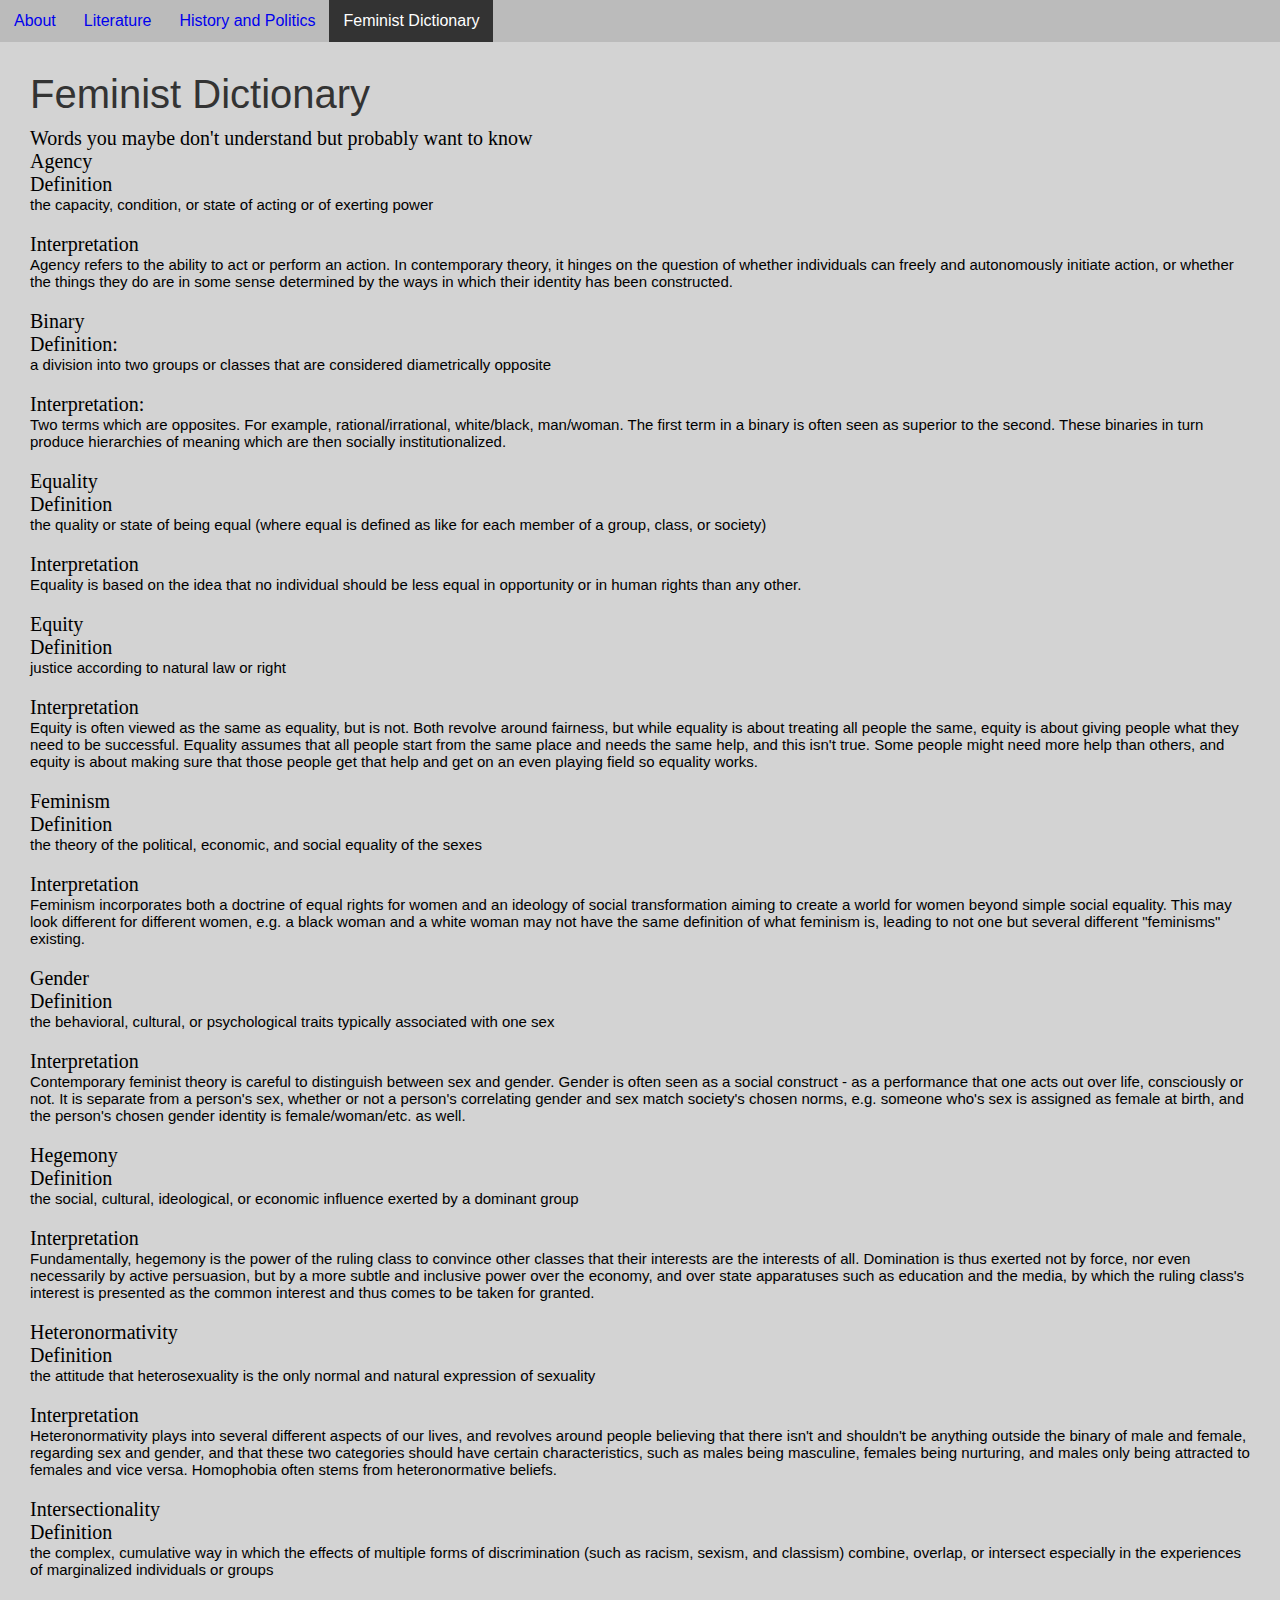
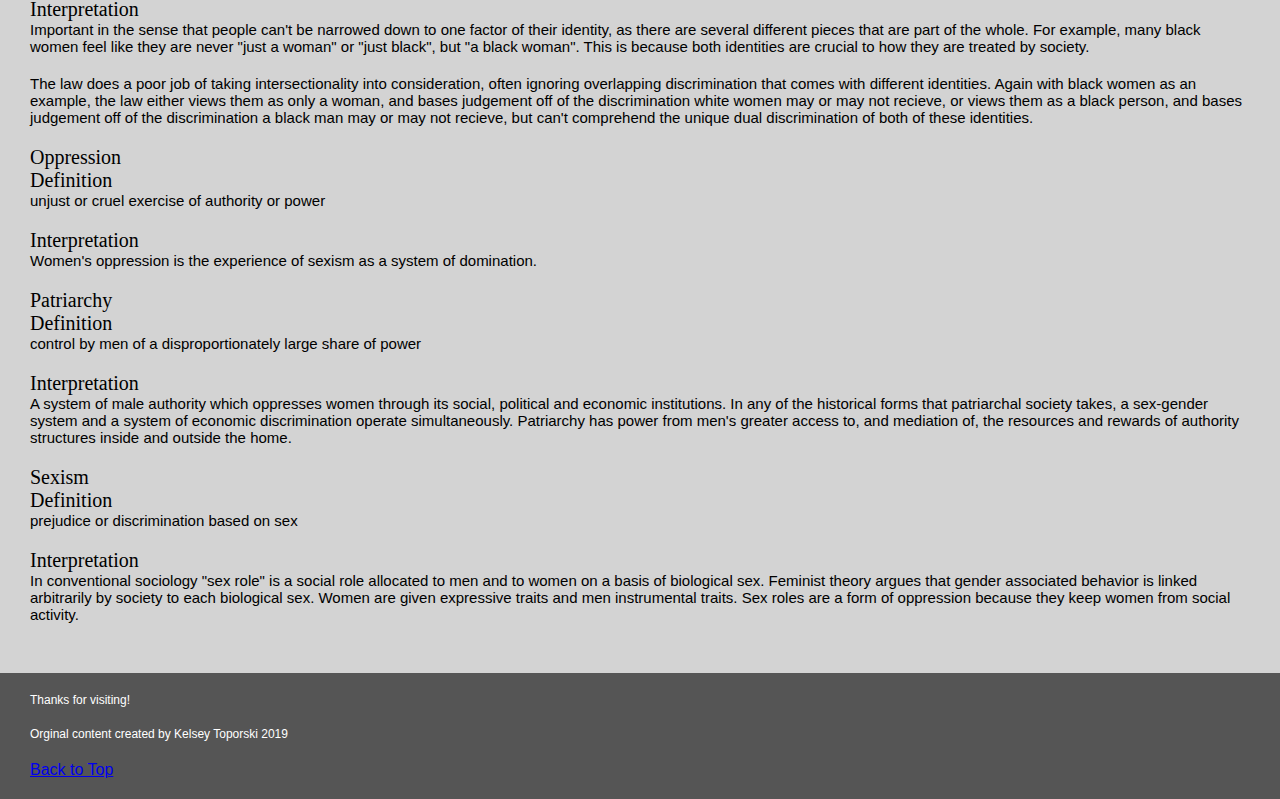
==== femdict.html @ d9327a34 "Add files via upload" ====
<!DOCTYPE html>
<html lang="en">
<head>
  <meta charset="UTF-8">

  <meta name="viewport" content="width=device-width, initial-scale=1.0">

  <!-- connects to the stylesheets -->
  <link rel="stylesheet" href="css/reset.css">
  <link rel="stylesheet" href="css/style.css">

  <!-- connect to a Google font -->  
  <!-- connect to a Font Aweseom font -->
  <!-- connect to a favicon -->

  <title>Women's Web - Dictionary</title>
</head>

<body>
  <header>
    <nav>
        <ul>
          <li><a href="index.html">About</a></li>
          <li><a href="literature.html">Literature</a></li>
          <li><a href="history.html">History and Politics</a></li>
          <li><a class="active" href="femdict.html">Feminist Dictionary</a></li>
        </ul>
    </nav>
      <!-- definitions from meriam webster -->
      <!-- interpretations from
            The Dictionary of Feminist Theory - Maggie Humm,
            Key Concepts In Post-Colonial Studies - Ashcroft, Bill, Gareth Griffiths, and Helen Tiffin,
            or myself -->
      <!-- interpretation of equity from https://everydayfeminism.com/2014/09/equality-is-not-enough/ -->

    
    

  </header>

  <main>
  
    <h1>Feminist Dictionary</h1>
    <div> Words you maybe don't understand but probably want to know</div>
      <!-- definitions from meriam webster -->
      <!-- interpretations from
            The Dictionary of Feminist Theory - Maggie Humm,
            Key Concepts In Post-Colonial Studies - Ashcroft, Bill, Gareth Griffiths, and Helen Tiffin,
            or myself -->
      <!-- interpretation of equity from https://everydayfeminism.com/2014/09/equality-is-not-enough/ -->

      <dl>
        <dt>Agency</dt>
        <dd>Definition
          <p>
            the capacity, condition, or state of acting or of exerting power
          </p></dd>
        <dd>Interpretation
          <p>
            Agency refers to the ability to act or perform an action. In contemporary theory, it hinges on the question of whether individuals can freely and autonomously initiate action, or whether the things they do are in some sense determined by the ways in which their identity has been constructed.
          </p></dd>

        
        <dt>Binary</dt>
        <dd>Definition:
          <p>
            a division into two groups or classes that are considered diametrically opposite
          </p></dd>
        <dd>Interpretation:
          <p>
            Two terms which are opposites. For example, rational/irrational, white/black, man/woman. The first term in a binary is often seen as superior to the second. These binaries in turn produce hierarchies of meaning which are then socially institutionalized.
          </p></dd>
        
          
        <dt>Equality</dt>
        <dd>Definition
          <p>
            the quality or state of being equal (where equal is defined as like for each member of a group, class, or society)
          </p></dd>
        <dd>Interpretation
          <p>
            Equality is based on the idea that no individual should be less equal in opportunity or in human rights than any other.
          </p></dd>
        
          
        <dt>Equity</dt>
        <dd>Definition
          <p>
            justice according to natural law or right
          </p></dd>
        <dd>Interpretation
          <p>
            Equity is often viewed as the same as equality, but is not. Both revolve around fairness, but while equality is about treating all people the same, equity is about giving people what they need to be successful. Equality assumes that all people start from the same place and needs the same help, and this isn't true. Some people might need more help than others, and equity is about making sure that those people get that help and get on an even playing field so equality works.
          </p></dd>
        
          
        <dt>Feminism</dt>
        <dd>Definition
          <p>
            the theory of the political, economic, and social equality of the sexes
          </p></dd>
        <dd>Interpretation
          <p>
            Feminism incorporates both a doctrine of equal rights for women and an ideology of social transformation aiming to create a world for women beyond simple social equality. This may look different for different women, e.g. a black woman and a white woman may not have the same definition of what feminism is, leading to not one but several different "feminisms" existing.
          </p></dd>
       
          
        <dt>Gender</dt>
        <dd>Definition
          <p>
            the behavioral, cultural, or psychological traits typically associated with one sex
          </p></dd>
        <dd>Interpretation
          <p>
            Contemporary feminist theory is careful to distinguish between sex and gender. Gender is often seen as a social construct - as a performance that one acts out over life, consciously or not. It is separate from a person's sex, whether or not a person's correlating gender and sex match society's chosen norms, e.g. someone who's sex is assigned as female at birth, and the person's chosen gender identity is female/woman/etc. as well.
          </p></dd>
        
          
        <dt>Hegemony</dt>
        <dd>Definition
          <p>
            the social, cultural, ideological, or economic influence exerted by a dominant group
          </p></dd>
        <dd>Interpretation
          <p>
            Fundamentally, hegemony is the power of the ruling class to convince other classes that their interests are the interests of all.  Domination is thus exerted not by force, nor even necessarily by active persuasion, but by a more subtle and inclusive power over the economy, and over state apparatuses such as education and the media, by which the ruling class's interest is presented as the common interest and thus comes to be taken for granted.
          </p></dd>
       
          
        <dt>Heteronormativity</dt>
        <dd>Definition
          <p>
            the attitude that heterosexuality is the only normal and natural expression of sexuality
          </p></dd>
        <dd>Interpretation
          <p>
            Heteronormativity plays into several different aspects of our lives, and revolves around people believing that there isn't and shouldn't be anything outside the binary of male and female, regarding sex and gender, and that these two categories should have certain characteristics, such as males being masculine, females being nurturing, and males only being attracted to females and vice versa. Homophobia often stems from heteronormative beliefs.
          </p></dd>
        
          
        <dt>Intersectionality</dt>
        <dd>Definition
          <p>
            the complex, cumulative way in which the effects of multiple forms of discrimination (such as racism, sexism, and classism) combine, overlap, or intersect especially in the experiences of marginalized individuals or groups
          </p></dd>
        <dd>Interpretation
          <p>
            Important in the sense that people can't be narrowed down to one factor of their identity, as there are several different pieces that are part of the whole. For example, many black women feel like they are never "just a woman" or "just black", but "a black woman". This is because both identities are crucial to how they are treated by society.
          </p>
          <p>
            The law does a poor job of taking intersectionality into consideration, often ignoring overlapping discrimination that comes with different identities. Again with black women as an example, the law either views them as only a woman, and bases judgement off of the discrimination white women may or may not recieve, or views them as a black person, and bases judgement off of the discrimination a black man may or may not recieve, but can't comprehend the unique dual discrimination of both of these identities.
          </p></dd>
           
          
        <dt>Oppression</dt>
        <dd>Definition
          <p>
            unjust or cruel exercise of authority or power
          </p></dd>
        <dd>Interpretation
          <p>
            Women's oppression is the experience of sexism as a system of domination.
          </p></dd>
       
          
        <dt>Patriarchy</dt>
        <dd>Definition
          <p>
            control by men of a disproportionately large share of power
          </p></dd>
        <dd>Interpretation
          <p>
            A system of male authority which oppresses women through its social, political and economic institutions. In any of the historical forms that patriarchal society takes, a sex-gender system and a system of economic discrimination operate simultaneously. Patriarchy has power from men's greater access to, and mediation of, the resources and rewards of authority structures inside and outside the home.
          </p></dd>
             
          
        <dt>Sexism</dt>
        <dd>Definition
          <p>
            prejudice or discrimination based on sex
          </p></dd>
        <dd>Interpretation
          <p>
            In conventional sociology "sex role" is a social role allocated to men and to women on a basis of biological sex. Feminist theory argues that gender associated behavior is linked arbitrarily by society to each biological sex. Women are given expressive traits and men instrumental traits. Sex roles are a form of oppression because they keep women from social activity.
          </p></dd>
      </dl>

    </main>

    <footer>
      <p class="thanks">
        Thanks for visiting! <i class="far fa-grin"></i>
      </p>
      <p>Orginal content created by Kelsey Toporski 2019</p>

      <a href="#top" class="tops">Back to Top</a>
    </footer>

</body>
</html>
---- css/style.css ----
header ul{
    overflow: hidden;
    background-color: #BBB;
}

header li{
    display: inline;
    float: left;   
}

li a{
    display: block;
    padding: 12px 14px;
    text-decoration: none;
    font-family: 'SF Pro','Helvetica Neue', sans-serif;
    font-size: 16px;
}

li a:visited{
    color: black;
}


body{
	background-color: lightgray;
}

body p{
    font-family: 'SF Pro','Helvetica Neue', sans-serif;
    font-weight: 400;
    font-size: 75%;
}

main{
    padding: 30px;
    font-size: 125%;
}

h1{
    font-family: 'SF Pro','Helvetica Neue', sans-serif;
    font-weight: 400;
    font-size: 40px;
    padding-bottom: 10px;
    color: #333;
}

img{
    display: block;
    width: 100%;
    margin: 10px 0px 10px 0px;
    border-radius: 10px;
}

main div:nth-child(3n) img{
    border: 4px blue solid;
}


p{
    margin: 0px 0px 20px 0px;
}

nav .active{
    color: white;
    background-color: #333;
}

nav .active:visited{
    color: white;
}

footer{
    background-color: #555;
    color: #FFF;
    padding: 20px 30px 20px 30px;

    font-family: 'SF Pro','Helvetica Neue', sans-serif;;
}



@media screen and (min-width: 750px) {

    img{
        width: 50%;
    }
}
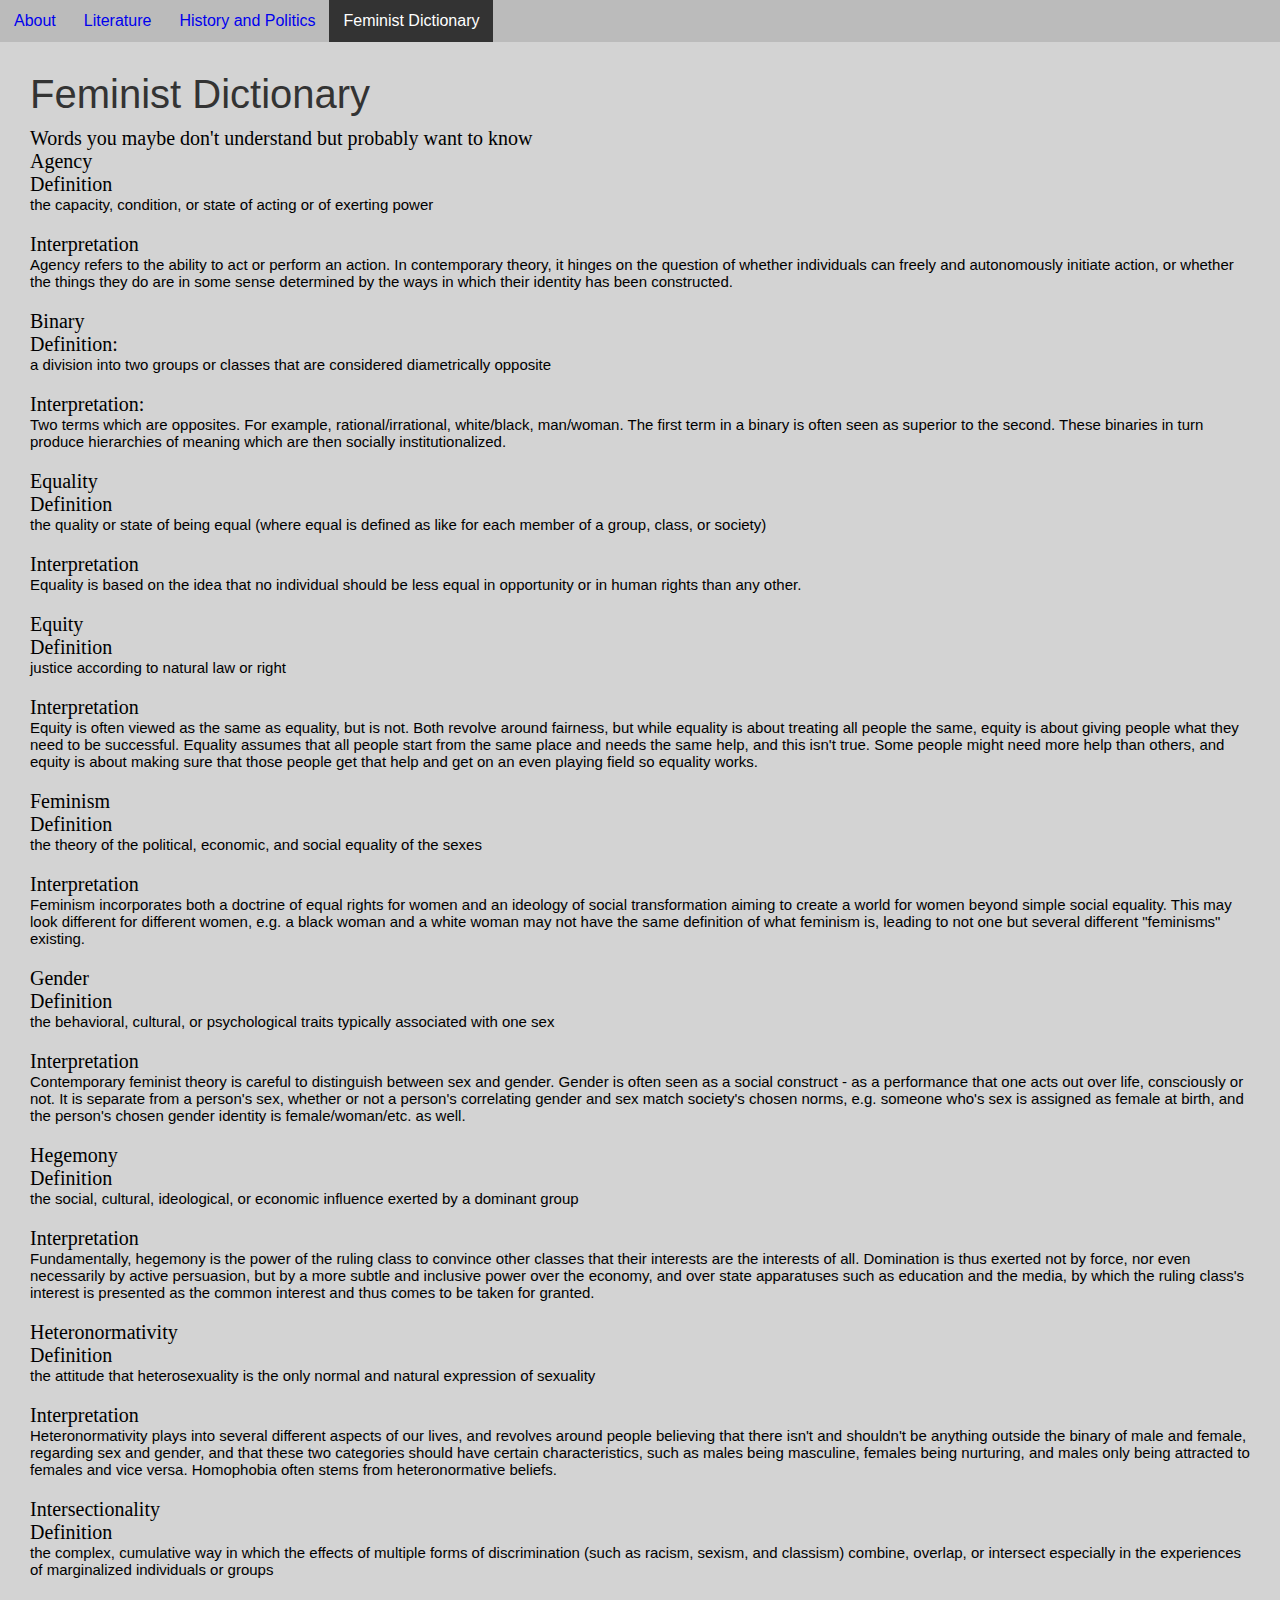
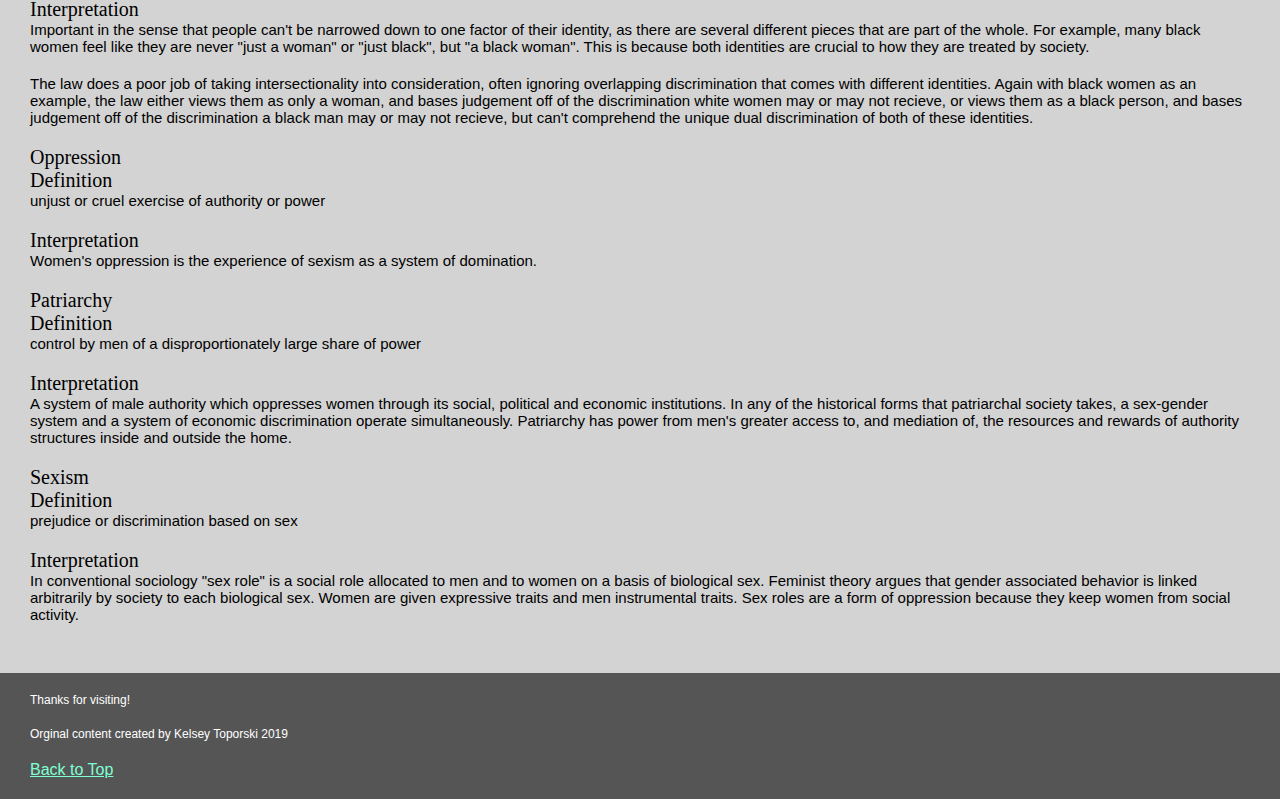
==== commit 9654634e: "Add files via upload" ====
--- a/femdict.html
+++ b/femdict.html
@@ -38,7 +38,7 @@
 
   </header>
 
-  <main>
+  <main class="top">
   
     <h1>Feminist Dictionary</h1>
     <div> Words you maybe don't understand but probably want to know</div>
--- a/css/style.css
+++ b/css/style.css
@@ -77,6 +77,10 @@
     font-family: 'SF Pro','Helvetica Neue', sans-serif;;
 }
 
+footer a, footer a:visited{
+    color: aquamarine;
+}
+
 
 
 @media screen and (min-width: 750px) {
